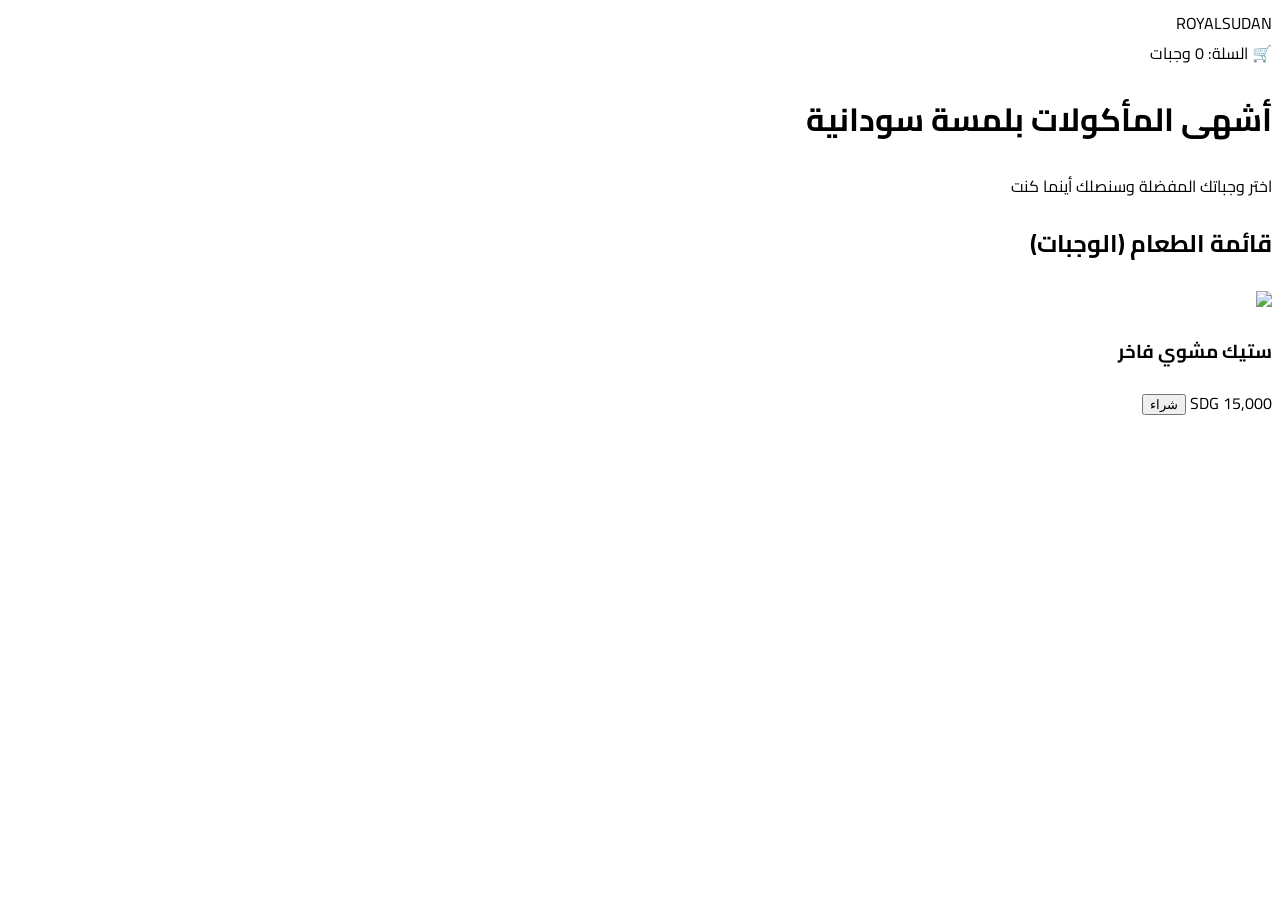
==== index.html @ a2351187 "Add files via upload" ====
<!DOCTYPE html>
<html lang="ar" dir="rtl">
<head>
<meta charset="UTF-8">
<meta name="viewport" content="width=device-width, initial-scale=1.0">
<title>مطعم رويال السوداني | نظام الطلبات الذكي</title>
<link href="https://fonts.googleapis.com/css2?family=Cairo:wght@400;700&display=swap" rel="stylesheet">
<link rel="stylesheet" href="style.css">
</head>
<body>
<nav class="navbar">
<div class="logo">ROYAL<span>SUDAN</span></div>
<div class="cart-status">🛒 السلة: <span id="cart-count">0</span> وجبات</div>
</nav>

<header class="hero">
<div class="hero-overlay">
<h1>أشهى المأكولات بلمسة سودانية</h1>
<p>اختر وجباتك المفضلة وسنصلك أينما كنت</p>
</div>
</header>

<section class="section">
<h2 class="section-title">قائمة الطعام (الوجبات)</h2>
<div class="grid-container">

<div class="card">
<img src="https://images.unsplash.com/photo-1544025162-d76694265947?w=500">
<h3>ستيك مشوي فاخر</h3>
<span class="price">15,000 SDG</span>
<button onclick="addToCart('ستيك مشوي',15000)">شراء</button>
</div>

</div>
</section>

<script src="script.js"></script>
</body>
</html>
---- style.css ----
body{font-family:Cairo;}
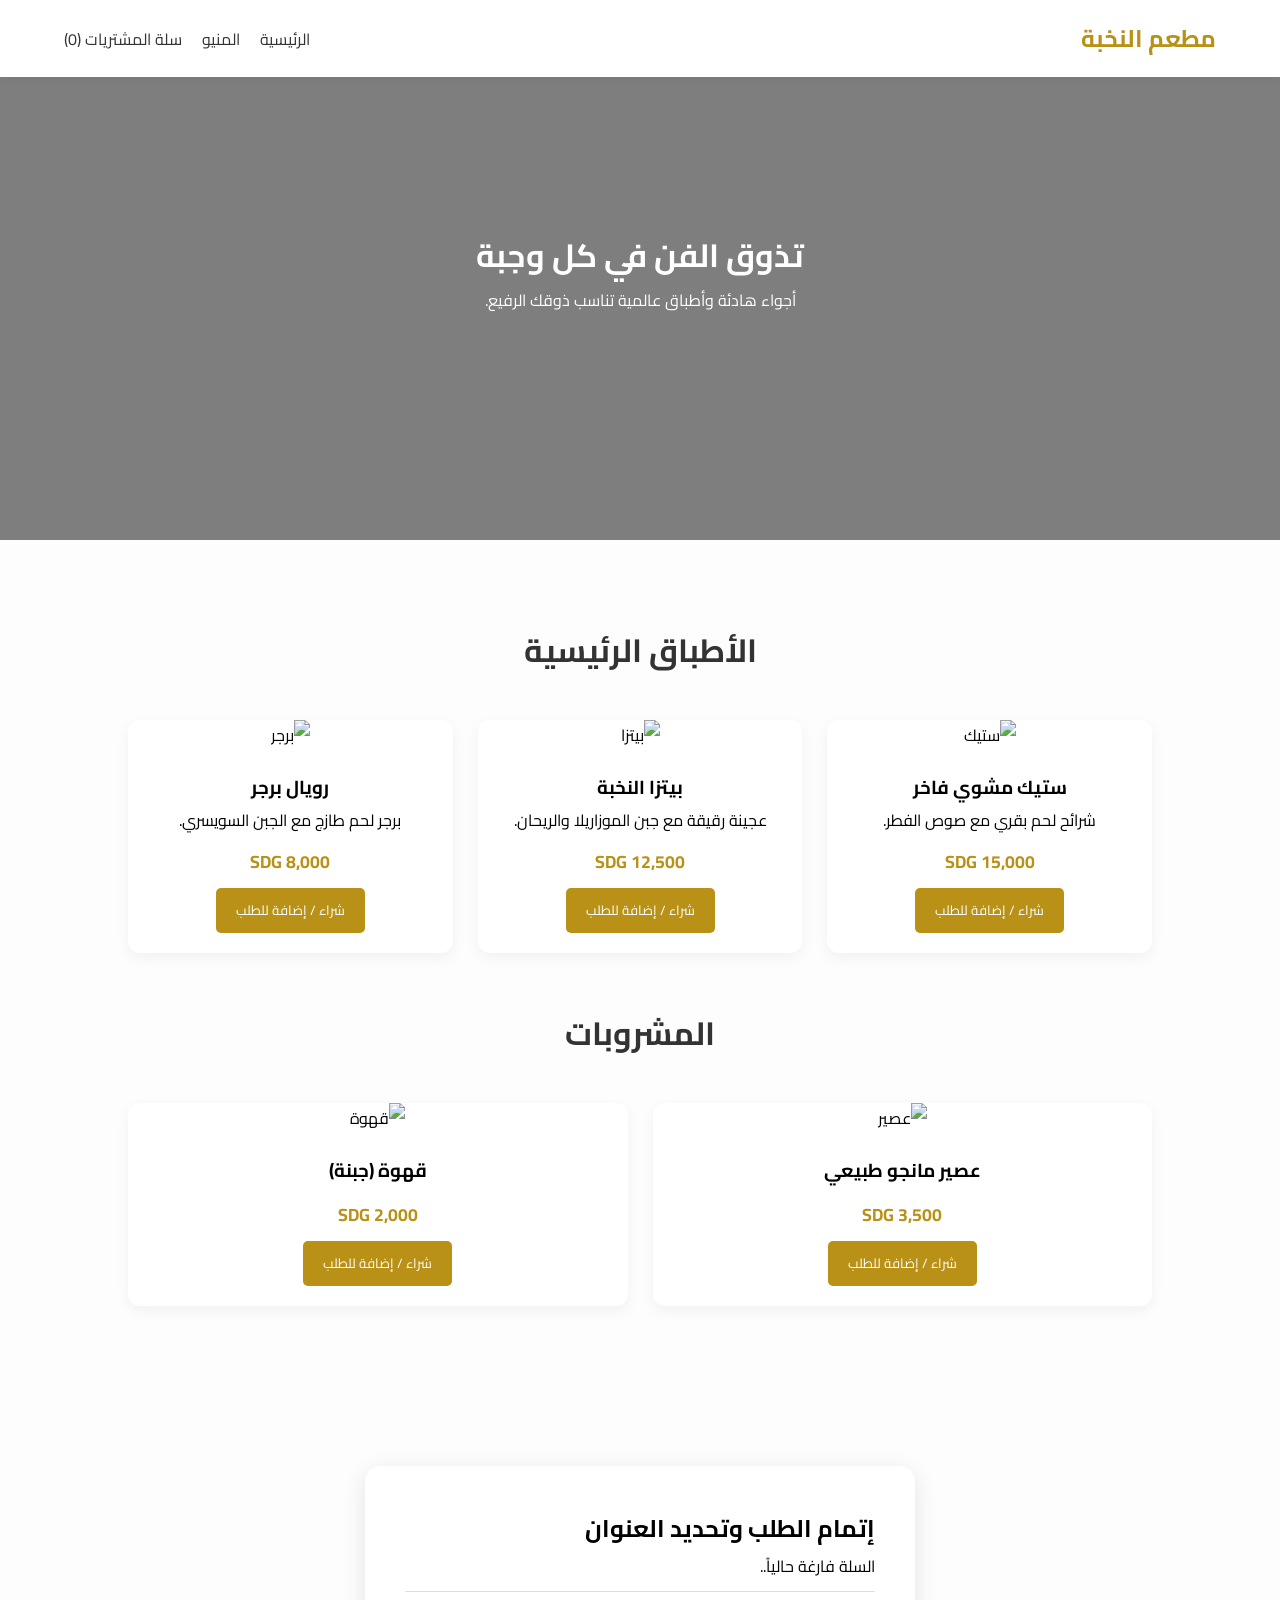
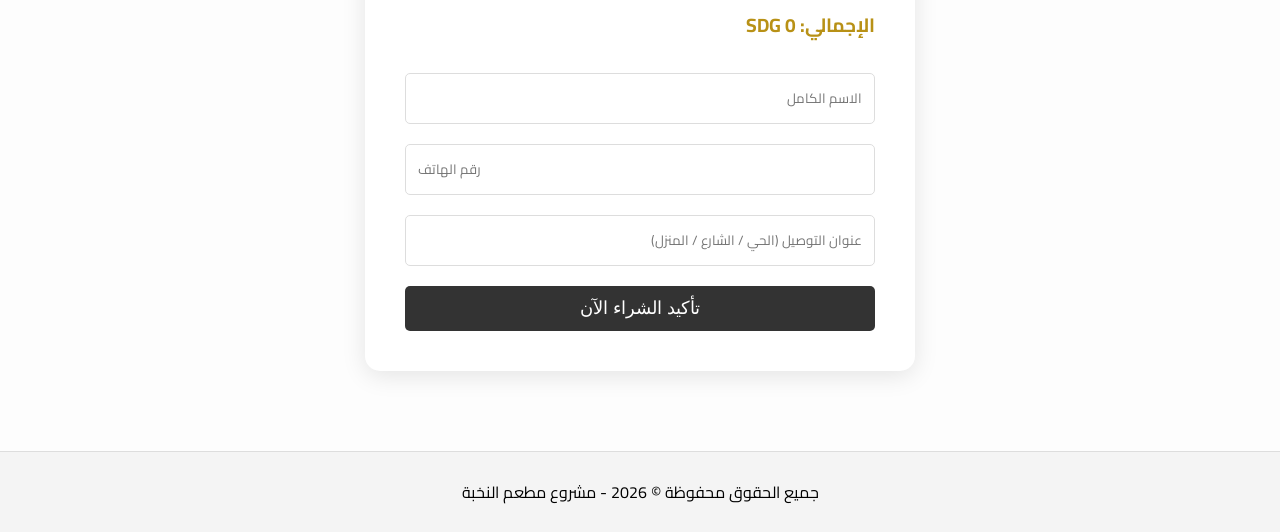
==== commit be097352: "Add files via upload" ====
--- a/index.html
+++ b/index.html
@@ -1,39 +1,104 @@
 <!DOCTYPE html>
 <html lang="ar" dir="rtl">
 <head>
-<meta charset="UTF-8">
-<meta name="viewport" content="width=device-width, initial-scale=1.0">
-<title>مطعم رويال السوداني | نظام الطلبات الذكي</title>
-<link href="https://fonts.googleapis.com/css2?family=Cairo:wght@400;700&display=swap" rel="stylesheet">
-<link rel="stylesheet" href="style.css">
+    <meta charset="UTF-8">
+    <meta name="viewport" content="width=device-width, initial-scale=1.0">
+    <title>مطعم النخبة | الموقع الرسمي</title>
+    <link href="https://fonts.googleapis.com/css2?family=Cairo:wght@400;700&display=swap" rel="stylesheet">
+    <link rel="stylesheet" href="style.css">
 </head>
 <body>
-<nav class="navbar">
-<div class="logo">ROYAL<span>SUDAN</span></div>
-<div class="cart-status">🛒 السلة: <span id="cart-count">0</span> وجبات</div>
-</nav>
+    <nav class="navbar">
+        <div class="logo">مطعم النخبة</div>
+        <ul class="nav-links">
+            <li><a href="#home">الرئيسية</a></li>
+            <li><a href="#menu">المنيو</a></li>
+            <li><a href="#checkout">سلة المشتريات (<span id="cart-count">0</span>)</a></li>
+        </ul>
+    </nav>
 
-<header class="hero">
-<div class="hero-overlay">
-<h1>أشهى المأكولات بلمسة سودانية</h1>
-<p>اختر وجباتك المفضلة وسنصلك أينما كنت</p>
-</div>
-</header>
+    <header class="hero" id="home">
+        <div class="hero-overlay">
+            <h1>تذوق الفن في كل وجبة</h1>
+            <p>أجواء هادئة وأطباق عالمية تناسب ذوقك الرفيع.</p>
+        </div>
+    </header>
 
-<section class="section">
-<h2 class="section-title">قائمة الطعام (الوجبات)</h2>
-<div class="grid-container">
+    <section id="menu" class="section">
+        <h2 class="section-title">الأطباق الرئيسية</h2>
+        <div class="grid-container">
+            <div class="card">
+                <img src="https://images.unsplash.com/photo-1544025162-d76694265947?w=500" alt="ستيك">
+                <div class="card-info">
+                    <h3>ستيك مشوي فاخر</h3>
+                    <p>شرائح لحم بقري مع صوص الفطر.</p>
+                    <span class="price">15,000 SDG</span>
+                    <button class="add-btn" onclick="addToCart('ستيك مشوي', 15000)">شراء / إضافة للطلب</button>
+                </div>
+            </div>
+            <div class="card">
+                <img src="https://images.unsplash.com/photo-1565299624946-b28f40a0ae38?w=500" alt="بيتزا">
+                <div class="card-info">
+                    <h3>بيتزا النخبة</h3>
+                    <p>عجينة رقيقة مع جبن الموزاريلا والريحان.</p>
+                    <span class="price">12,500 SDG</span>
+                    <button class="add-btn" onclick="addToCart('بيتزا النخبة', 12500)">شراء / إضافة للطلب</button>
+                </div>
+            </div>
+            <div class="card">
+                <img src="https://images.unsplash.com/photo-1512152272829-e3139592d56f?w=500" alt="برجر">
+                <div class="card-info">
+                    <h3>رويال برجر</h3>
+                    <p>برجر لحم طازج مع الجبن السويسري.</p>
+                    <span class="price">8,000 SDG</span>
+                    <button class="add-btn" onclick="addToCart('رويال برجر', 8000)">شراء / إضافة للطلب</button>
+                </div>
+            </div>
+        </div>
 
-<div class="card">
-<img src="https://images.unsplash.com/photo-1544025162-d76694265947?w=500">
-<h3>ستيك مشوي فاخر</h3>
-<span class="price">15,000 SDG</span>
-<button onclick="addToCart('ستيك مشوي',15000)">شراء</button>
-</div>
+        <h2 class="section-title" style="margin-top: 50px;">المشروبات</h2>
+        <div class="grid-container">
+            <div class="card">
+                <img src="https://images.unsplash.com/photo-1544145945-f904253d0c7b?w=500" alt="عصير">
+                <div class="card-info">
+                    <h3>عصير مانجو طبيعي</h3>
+                    <span class="price">3,500 SDG</span>
+                    <button class="add-btn" onclick="addToCart('عصير مانجو', 3500)">شراء / إضافة للطلب</button>
+                </div>
+            </div>
+            <div class="card">
+                <img src="https://images.unsplash.com/photo-1513558161293-cdaf765ed2fd?w=500" alt="قهوة">
+                <div class="card-info">
+                    <h3>قهوة (جبنة)</h3>
+                    <span class="price">2,000 SDG</span>
+                    <button class="add-btn" onclick="addToCart('قهوة جبنة', 2000)">شراء / إضافة للطلب</button>
+                </div>
+            </div>
+        </div>
+    </section>
 
-</div>
-</section>
+    <section id="checkout" class="section">
+        <div class="form-container">
+            <h2>إتمام الطلب وتحديد العنوان</h2>
+            <div id="cart-items" style="margin-bottom: 15px; border-bottom: 1px solid #ddd; padding-bottom: 10px;">
+                <p>السلة فارغة حالياً..</p>
+            </div>
+            <p style="font-weight: bold; font-size: 1.2rem; color: #b89116; margin-bottom: 20px;">الإجمالي: <span id="total-price">0</span> SDG</p>
 
-<script src="script.js"></script>
+            <form id="orderForm">
+                <input type="text" id="custName" placeholder="الاسم الكامل" required>
+                <input type="tel" id="custPhone" placeholder="رقم الهاتف" required>
+                <input type="text" id="custAddress" placeholder="عنوان التوصيل (الحي / الشارع / المنزل)" required>
+                <button type="submit" class="btn-submit">تأكيد الشراء الآن</button>
+            </form>
+            <div id="orderMessage"></div>
+        </div>
+    </section>
+
+    <footer>
+        <p>جميع الحقوق محفوظة &copy; 2026 - مشروع مطعم النخبة</p>
+    </footer>
+
+    <script src="script.js"></script>
 </body>
 </html>
--- a/style.css
+++ b/style.css
@@ -1 +1,35 @@
-body{font-family:Cairo;}+* { margin: 0; padding: 0; box-sizing: border-box; }
+body { font-family: 'Cairo', sans-serif; background-color: #fdfdfd; scroll-behavior: smooth; }
+
+.navbar {
+    display: flex; justify-content: space-between; align-items: center;
+    padding: 1rem 5%; background: #fff; position: fixed; width: 100%; top: 0; z-index: 1000;
+    box-shadow: 0 2px 10px rgba(0,0,0,0.05);
+}
+.logo { font-size: 1.5rem; font-weight: bold; color: #b89116; }
+.nav-links { display: flex; list-style: none; }
+.nav-links li a { text-decoration: none; color: #333; margin-right: 20px; transition: 0.3s; }
+.nav-links li a:hover { color: #b89116; }
+
+.hero {
+    height: 60vh;
+    background: linear-gradient(rgba(0,0,0,0.5), rgba(0,0,0,0.5)), url('https://images.unsplash.com/photo-1517248135467-4c7edcad34c4?w=1200');
+    background-size: cover; background-position: center; display: flex; align-items: center; justify-content: center; text-align: center; color: #fff;
+}
+
+.section { padding: 80px 10%; }
+.section-title { text-align: center; margin-bottom: 40px; font-size: 2rem; color: #333; }
+
+.grid-container { display: grid; grid-template-columns: repeat(auto-fit, minmax(280px, 1fr)); gap: 25px; }
+.card { background: #fff; border-radius: 12px; overflow: hidden; box-shadow: 0 5px 15px rgba(0,0,0,0.05); transition: 0.3s; text-align: center; }
+.card:hover { transform: translateY(-5px); }
+.card img { width: 100%; height: 200px; object-fit: cover; }
+.card-info { padding: 20px; }
+.price { display: block; margin: 10px 0; color: #b89116; font-weight: bold; font-size: 1.1rem; }
+
+.add-btn { background: #b89116; color: #fff; padding: 10px 20px; border: none; border-radius: 5px; cursor: pointer; font-family: 'Cairo'; }
+
+.form-container { max-width: 550px; margin: auto; background: #fff; padding: 40px; border-radius: 15px; box-shadow: 0 5px 25px rgba(0,0,0,0.1); }
+input { width: 100%; padding: 12px; margin: 10px 0; border: 1px solid #ddd; border-radius: 5px; font-family: 'Cairo'; }
+.btn-submit { width: 100%; background: #333; color: #fff; padding: 12px; border: none; cursor: pointer; border-radius: 5px; font-size: 1.1rem; margin-top: 10px; }
+footer { text-align: center; padding: 25px; background: #f4f4f4; border-top: 1px solid #ddd; }
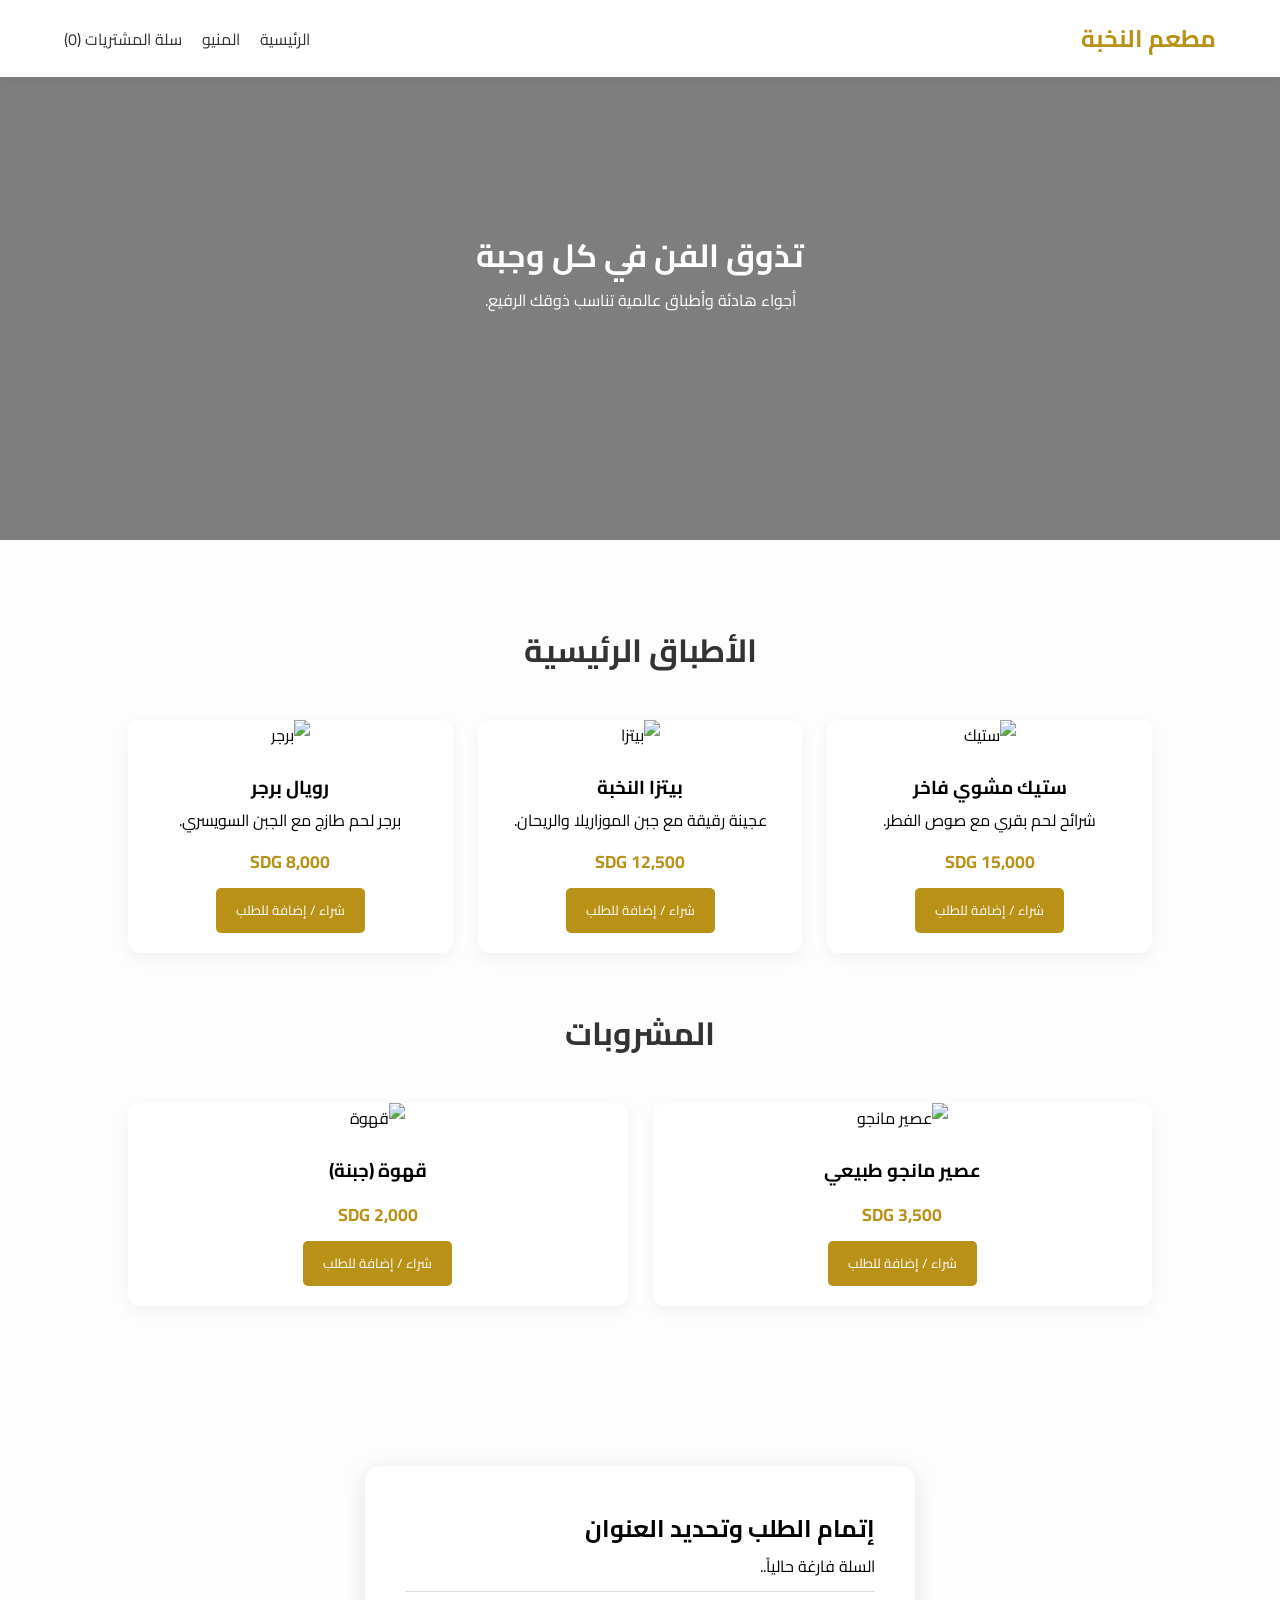
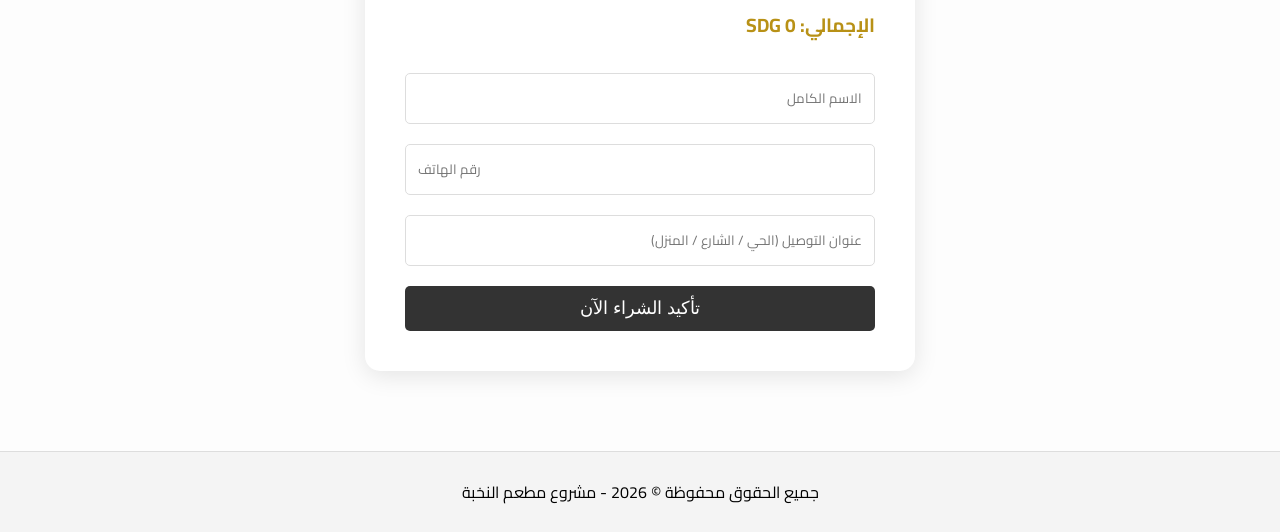
==== commit 3fc5ea10: "Add files via upload" ====
--- a/index.html
+++ b/index.html
@@ -1,3 +1,4 @@
+
 <!DOCTYPE html>
 <html lang="ar" dir="rtl">
 <head>
@@ -59,7 +60,7 @@
         <h2 class="section-title" style="margin-top: 50px;">المشروبات</h2>
         <div class="grid-container">
             <div class="card">
-                <img src="https://images.unsplash.com/photo-1544145945-f904253d0c7b?w=500" alt="عصير">
+                <img src="https://images.unsplash.com/photo-1553181221-951d6a815a20?w=500" alt="عصير مانجو">
                 <div class="card-info">
                     <h3>عصير مانجو طبيعي</h3>
                     <span class="price">3,500 SDG</span>
@@ -67,7 +68,7 @@
                 </div>
             </div>
             <div class="card">
-                <img src="https://images.unsplash.com/photo-1513558161293-cdaf765ed2fd?w=500" alt="قهوة">
+                <img src="https://images.unsplash.com/photo-1541167760496-162955ed8a9f?w=500" alt="قهوة">
                 <div class="card-info">
                     <h3>قهوة (جبنة)</h3>
                     <span class="price">2,000 SDG</span>
